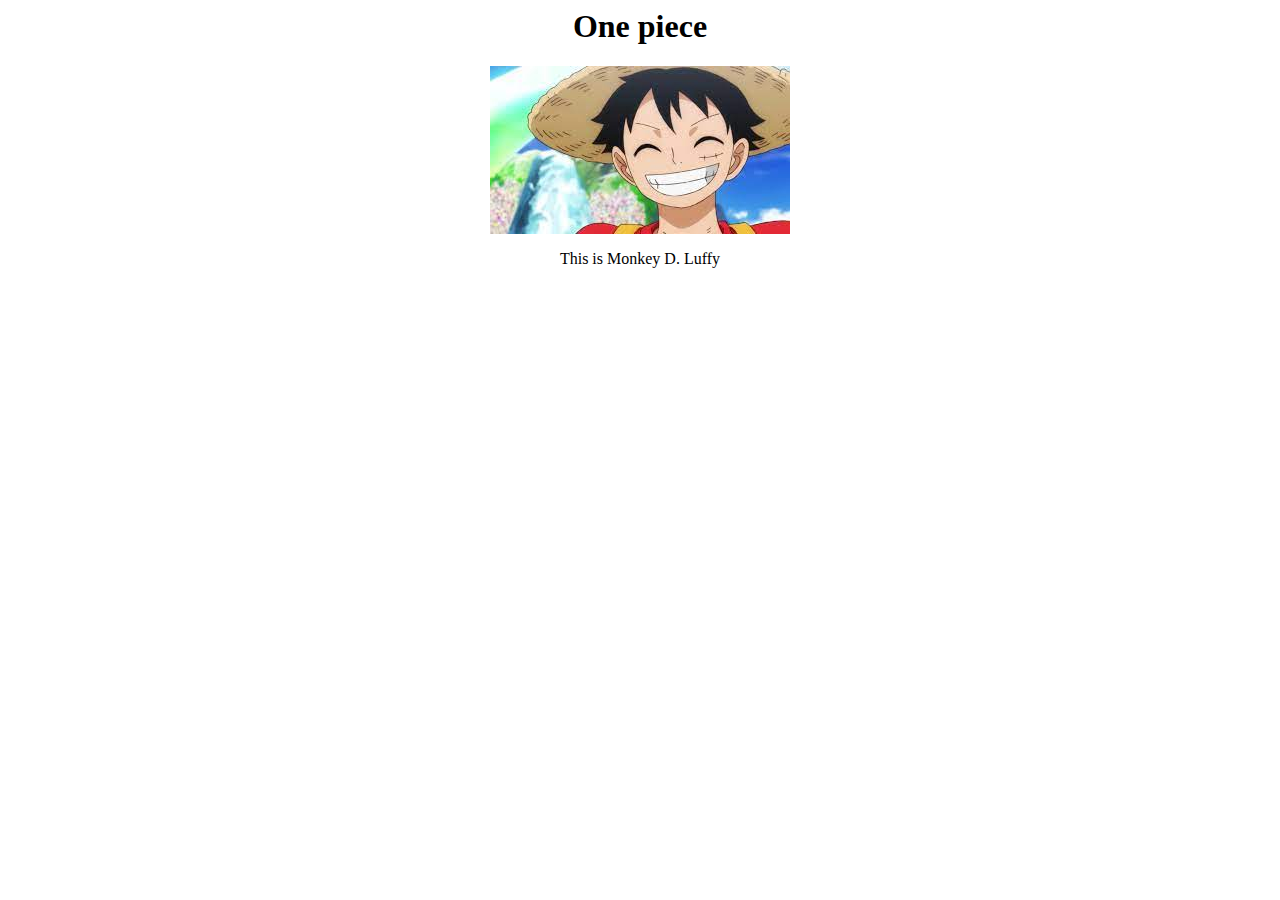
==== welcome.html @ fe6078c6 "My first commit" ====
<html lang="en">
<head>
    
    <link rel="stylesheet " href="welcome.css">
</head>

<body>
   <h1>One piece</h1>
   <img src="download.jpeg" alt="Luffy pic">
    <p id = "imagetext">This is Monkey D. Luffy</p>
    

</body>
</html>
---- welcome.css ----
h1 {
    text-align: center;
    
}
img {
    margin-left: auto;
    margin-right: auto;
    display: block;
    


}

#imagetext {
    text-align: center;
}
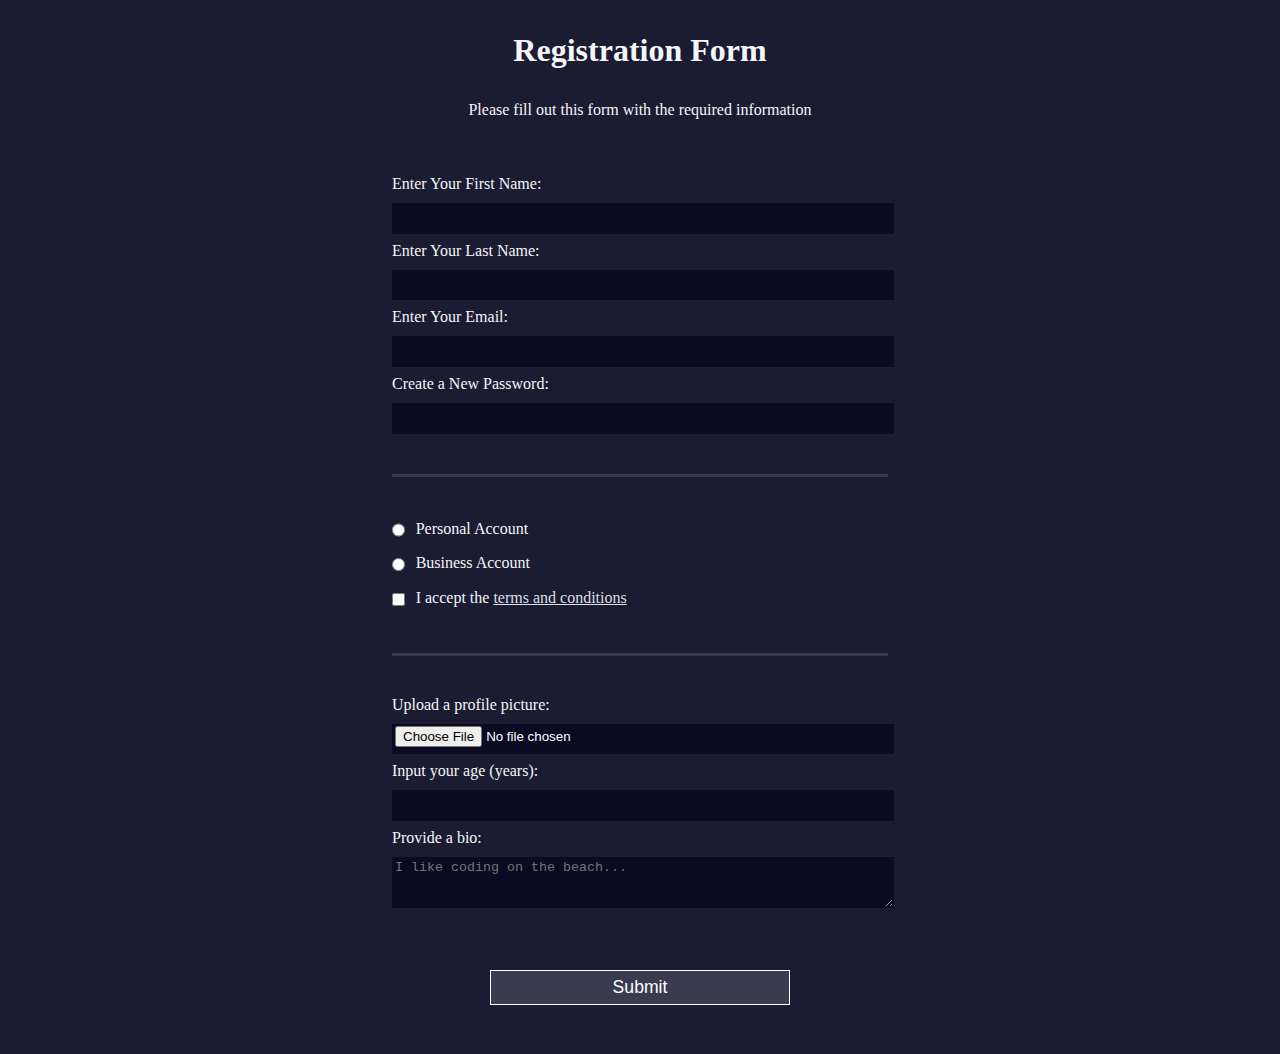
==== commit 7d989884: "made a registration form" ====
--- a/welcome.html
+++ b/welcome.html
@@ -1,14 +1,37 @@
+<!DOCTYPE html>
 <html lang="en">
-<head>
-    
-    <link rel="stylesheet " href="welcome.css">
-</head>
-
-<body>
-   <h1>One piece</h1>
-   <img src="download.jpeg" alt="Luffy pic">
-    <p id = "imagetext">This is Monkey D. Luffy</p>
-    
-
-</body>
+  <head>
+    <meta charset="UTF-8">
+    <title>Registration Form</title>
+    <link rel="stylesheet" href="welcome.css" />
+  </head>
+  <body>
+    <h1>Registration Form</h1>
+    <p>Please fill out this form with the required information</p>
+    <form method="post" action='https://register-demo.freecodecamp.org'>
+      <fieldset>
+        <label for="first-name">Enter Your First Name: <input id="first-name" name="first-name" type="text" required /></label>
+        <label for="last-name">Enter Your Last Name: <input id="last-name" name="last-name" type="text" required /></label>
+        <label for="email">Enter Your Email: <input id="email" name="email" type="email" required /></label>
+        <label for="new-password">Create a New Password: <input id="new-password" name="new-password" type="password" pattern="[a-z0-5]{8,}" required /></label>
+      </fieldset>
+      <fieldset>
+        <label for="personal-account"><input id="personal-account" type="radio" name="account-type" class="inline" /> Personal Account</label>
+        <label for="business-account"><input id="business-account" type="radio" name="account-type" class="inline" /> Business Account</label>
+        <label for="terms-and-conditions">
+          <input id="terms-and-conditions" type="checkbox" required name="terms-and-conditions" class="inline" /> I accept the <a href="https://www.freecodecamp.org/news/terms-of-service/">terms and conditions</a>
+        </label>
+      </fieldset>
+      <fieldset>
+        <label for="profile-picture">Upload a profile picture: <input id="profile-picture" type="file" name="file" /></label>
+        <label for="age">Input your age (years): <input id="age" type="number" name="age" min="13" max="120" /></label>
+        
+        </label>
+        <label for="bio">Provide a bio:
+          <textarea id="bio" name="bio" rows="3" cols="30" placeholder="I like coding on the beach..."></textarea>
+        </label>
+      </fieldset>
+      <input type="submit" value="Submit" />
+    </form>
+  </body>
 </html>--- a/welcome.css
+++ b/welcome.css
@@ -1,16 +1,77 @@
-h1 {
+body {
+    width: 100%;
+    height: 100vh;
+    margin: 0;
+    background-color: #1b1b32;
+    color: #f5f6f7;
+    font-family: Tahoma;
+    font-size: 16px;
+  }
+  
+  h1, p {
+    margin: 1em auto;
     text-align: center;
+  }
+  
+  form {
+    width: 60vw;
+    max-width: 500px;
+    min-width: 300px;
+    margin: 0 auto;
+    padding-bottom: 2em;
+  }
+  
+  fieldset {
+    border: none;
+    padding: 2rem 0;
+    border-bottom: 3px solid #3b3b4f;
+  }
+  
+  fieldset:last-of-type {
+    border-bottom: none;
+  }
+  
+  label {
+    display: block;
+    margin: 0.5rem 0;
+  }
+  
+  input,
+  textarea,
+  select {
+    margin: 10px 0 0 0;
+    width: 100%;
+    min-height: 2em;
+  }
+  
+  input, textarea {
+    background-color: #0a0a23;
+    border: 1px solid #0a0a23;
+    color: #ffffff;
+  }
+  
+  .inline {
+    width: unset;
+    margin: 0 0.5em 0 0;
+    vertical-align: middle;
+  }
+  
+  input[type="submit"] {
+    display: block;
+    width: 60%;
+    margin: 1em auto;
+    height: 2em;
+    font-size: 1.1rem;
+    background-color: #3b3b4f;
+    border-color: white;
+    min-width: 300px;
+  }
+  
+  input[type="file"] {
+    padding: 1px 2px;
+  }
+
+  a {
+    color: #dfdfe2;
     
-}
-img {
-    margin-left: auto;
-    margin-right: auto;
-    display: block;
-    
-
-
-}
-
-#imagetext {
-    text-align: center;
-}+  }